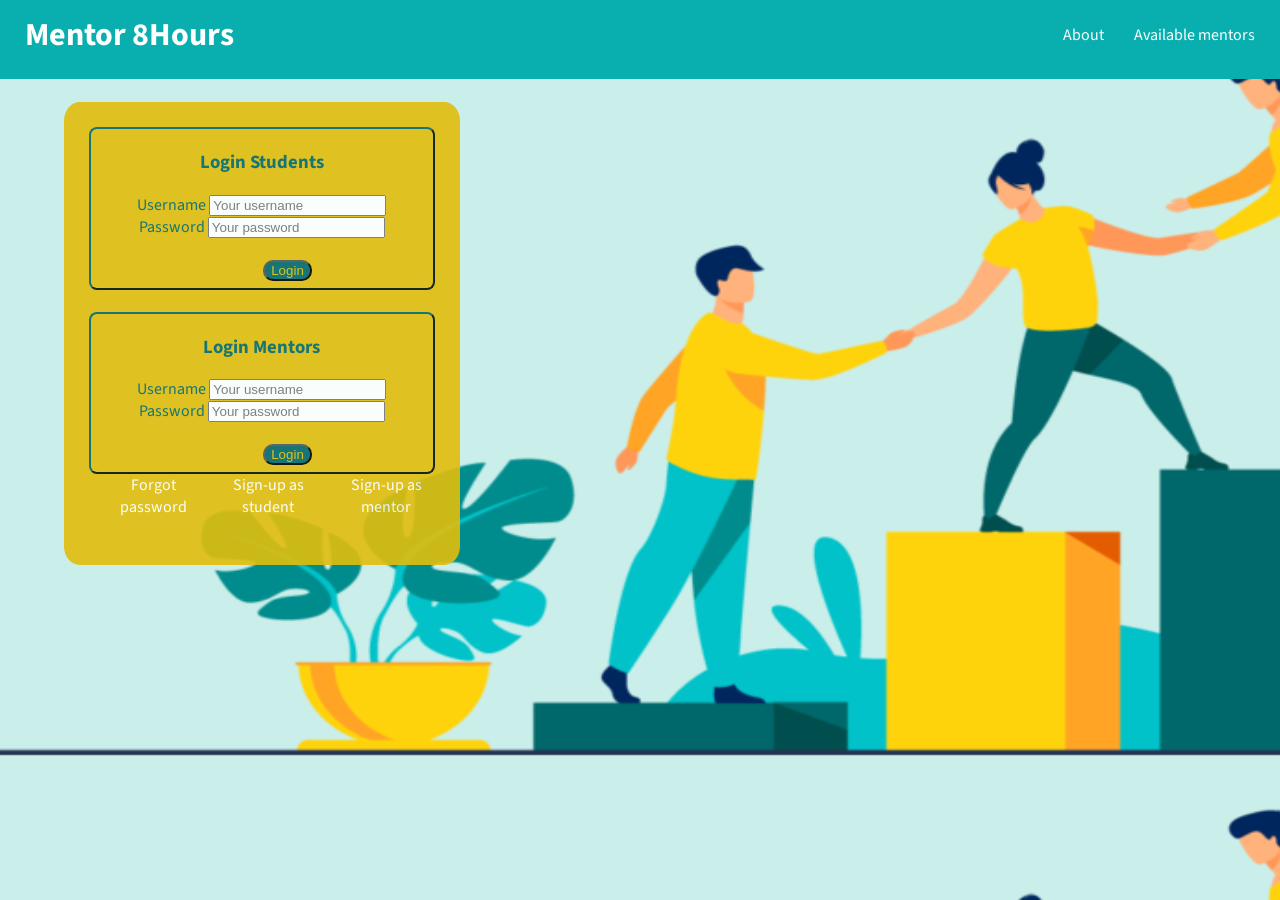
==== index.html @ 268017e3 "updated index" ====
<!DOCTYPE html>
<html lang="en">
<head>
    
    <meta charset="UTF-8">
    <meta http-equiv="X-UA-Compatible" content="IE=edge">
    <meta name="viewport" content="width=device-width, initial-scale=1.0">
    <link rel = "stylesheet" href = "./css/loginstyle.css">
    <link href="https://fonts.googleapis.com/css2?family=Source+Sans+Pro:ital,wght@0,400;0,700;1,400&display=swap" rel="stylesheet">
    <title>Login</title>
</head>
<body>
    <script>
        function functionmain(){
            window.open("MentorsPage.html");
        }
        function functionmain1(){
            window.open("Mentor.html")
        }
    </script>
    <div class = "maindiv">
    <form>
        
        <div class = "div1">
            <h3> Login Students</h3>
        <label for = "Username"> Username</label>
        <input type = "text" id = "Username" placeholder = "Your username" >
        <br>
        <label for = "Password"> Password</label>
        <input type = "password" id = "password" placeholder="Your password" ><br><br>
        <button class = "buttonlogin" type = "submit" onclick = "functionmain()"><span>Login</span></botton>
        </div>
        <br>
        <div class = "div1">
            <h3> Login Mentors</h3>
        <label for = "Username"> Username</label>
        <input type = "text" id = "Username" placeholder = "Your username">
        <br>
        <label for = "Password"> Password</label>
        <input type = "password" id = "password" placeholder="Your password"><br><br>
        <button class = "buttonlogin" type = "submit" onclick = "functionmain1()"><span>Login</span></botton>
        </div>
        <ul class = "nav">
        <li><a href = "url">Forgot password</a></li>
        <li><a href = "SignupStudent.html">Sign-up as student</a></li>
        <li><a href = "SignupMentor.html">Sign-up as mentor</a></li>
        </ul>
        <br>

        
        
    
        
    </form>
    </div>

    <div class="header">
        <h1>Mentor 8Hours</h1>
      
        <ul class="nav3">
          <li><a href="#">About</a></li>
          <li><a href="./MentorsPage.html">Available mentors</a></li>
        </ul>
      </div>
      
      
    

    
</body>
</html>
---- css/loginstyle.css ----
.maindiv {
    text-align: center;
    margin-top: -7%;
    border-radius: 4%;
    border-color: antiquewhite;
    padding: 25px;
    width: 27%;
    margin-left: 5%;
    background-color: rgb(226, 190, 12);
    opacity: 90%;
    ;
    

    
    
}
    body{
        background-image: url("/css/mentorate\ picture.png");
        background-size:1920px 755px;
        padding-top: 15%;
        overflow: hidden;
        margin: 0;
        font-family: "Source Sans Pro", sans-serif; 
    }

  .header {
    padding: 0 25px;
    background-color: #09afaf;
    color: #FFF;
    display: flex;
    justify-content: space-between;
    align-items: center;
    flex-wrap: wrap;
    margin-top: -575px;
  }
  
  .nav a {
    color: #FFF;
    text-decoration: none;
    display: block;
    transition: all 0.3s ease-out;
  }
  
  .nav a:hover {
    color: #c5cae9;
    transform: rotate(6deg);
  }
  
  .nav {
    list-style: none;
    margin: 0;
    padding: 0;
    display: flex;
    
    
  }
  .nav li {
    margin-left: 20px;
  }

  
  .nav3 li {
    margin-left: 30px;
  }

  .nav3 a {
    color: #FFF;
    text-decoration: none;
    display: block;
    transition: all 0.3s ease-out;
  }
  
  .nav3 a:hover {
    color: #c5cae9;
    transform: rotate(6deg);
  }
  
  .nav3 {
    list-style: none;
    margin: 0;
    padding: 0;
    display: flex;
  }

  
  
  
  .hero {
    background-color: #c5cae9;
    padding: 60px 45px;
    display: flex;
    justify-content: center;
  }
  
  .hero-inner {
    max-width: 760px;
  }
  
  .hero h1 {
    font-weight: normal;
    font-size: 4rem;
    margin: 0;
  }
  
  .hero p {
    font-size: 1.18rem;
    line-height: 1.6;
  }
  
  .button {
    background-color: #3949ab;
    color: #FFF;
    text-decoration: none;
    padding: 12px 20px;
    border-radius: 8px;
    font-size: 1.18rem;
    display: inline-block;
  }
  
  .features {
    background-color: #e8eaf6;
    padding: 60px 45px;
  }
  
  .features-inner {
    max-width: 1200px;
    margin: 0 auto;
    display: grid;
    grid-template-columns: repeat(auto-fit, minmax(300px, 1fr));
    grid-column-gap: 45px;
    grid-row-gap: 45px;
  }
  
  .featured-item h3 {
    color: #283593;
    font-size: 1.5rem;
    font-weight: normal;
    margin: 0;
  }
  
  .featured-item p {
    margin: 0;
    line-height: 1.6;
    color: #333;
  }
  
  .footer {
    text-align: center;
    padding: 20px 0;
    color: #999;
    font-size: .9rem;
  }

  .div1{
    border-style: outset;
    border-radius: 8px;
    border-width: 2px;
    padding: 1px;
    padding-bottom: 7px;
    
    color: #056969;
    border-color: #056969;
  }

  .buttonlogin{
    display: flex;
    justify-content: center;
    margin-left: 10.7rem;
    color: rgb(226, 190, 12);;
    background-color: #056969;
    cursor: pointer;
    border-radius: 10px;
    transition: all 0.5s;
  }

  .buttonlogin:hover{
    color: #056969;
    background-color: transparent;
    transition-property: inherit;
    

  }
  .buttonlogin span {
    cursor: pointer;
    display: inline-block;
    position: relative;
    transition: 0.5s;
    transition-delay: 0.1s;
  }
  
  .buttonlogin span:after {
    content: '\00bb';
    position: absolute;
    opacity: 0;
    top: 0;
    right: -20px;
    transition: 0.5s;
    
  }
  
  .buttonlogin:hover span {
    padding-right: 35px;
  }
  
  .buttonlogin:hover span:after {
    opacity: 1;
    right: 0;
  }
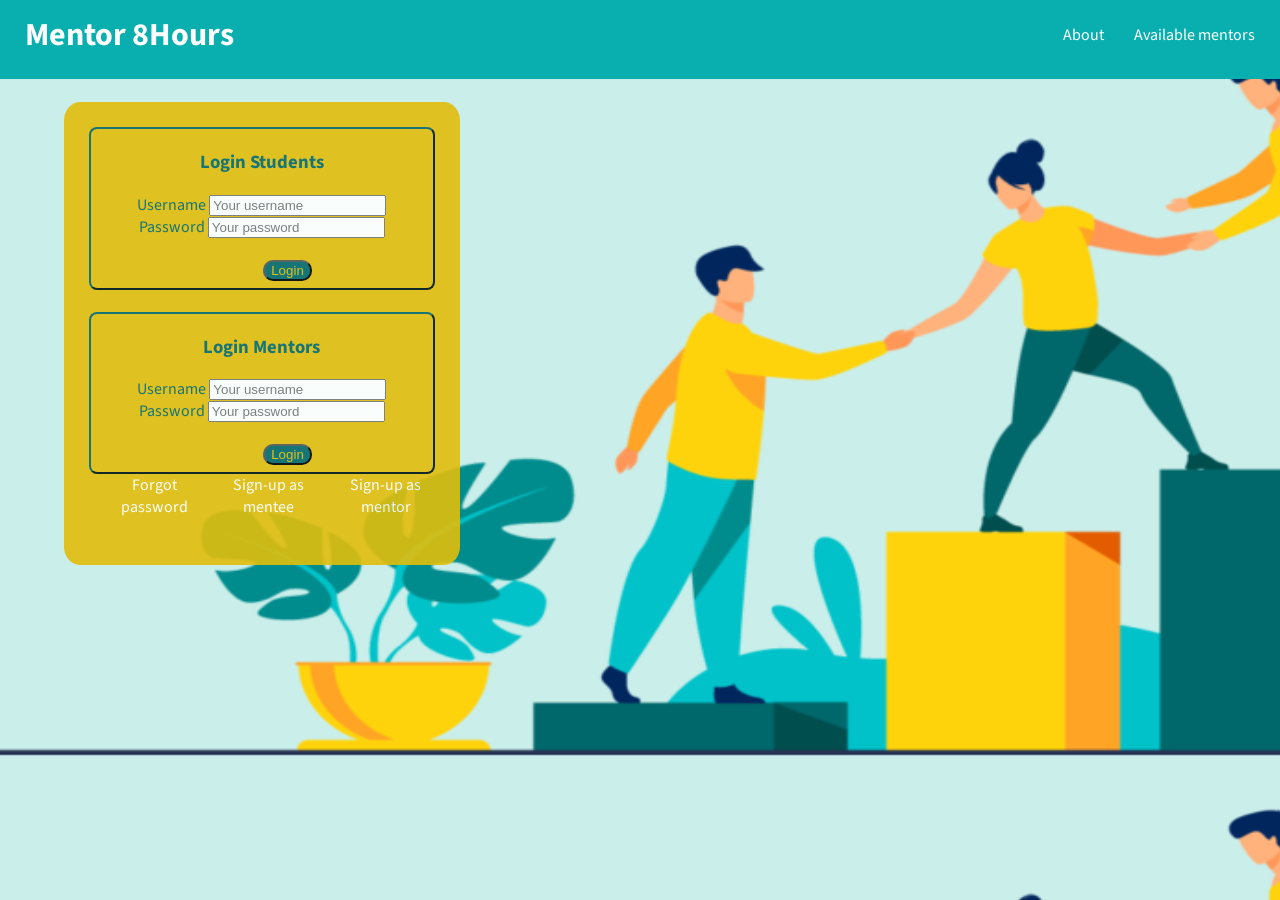
==== commit b5496f56: "Update index.html" ====
--- a/index.html
+++ b/index.html
@@ -42,7 +42,7 @@
         </div>
         <ul class = "nav">
         <li><a href = "url">Forgot password</a></li>
-        <li><a href = "SignupStudent.html">Sign-up as student</a></li>
+        <li><a href = "SignupStudent.html">Sign-up as mentee</a></li>
         <li><a href = "SignupMentor.html">Sign-up as mentor</a></li>
         </ul>
         <br>
@@ -68,4 +68,4 @@
 
     
 </body>
-</html>+</html>
--- a/css/loginstyle.css
+++ b/css/loginstyle.css
@@ -16,7 +16,7 @@
     
 }
     body{
-        background-image: url("/css/mentorate\ picture.png");
+        background-image: url("./mentoratepicture.png");
         background-size:1920px 755px;
         padding-top: 15%;
         overflow: hidden;
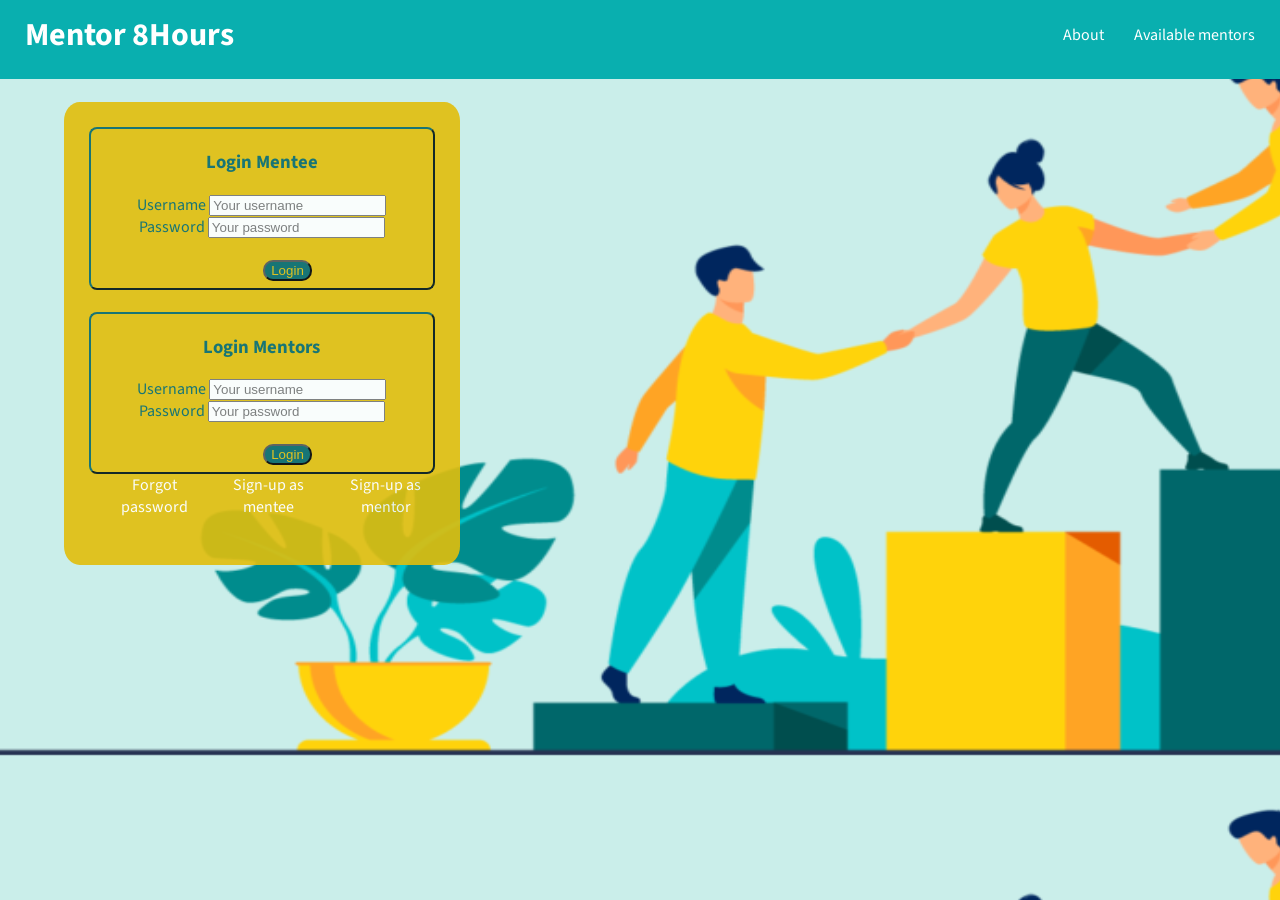
==== commit 9ea36649: "Update index.html" ====
--- a/index.html
+++ b/index.html
@@ -22,7 +22,7 @@
     <form>
         
         <div class = "div1">
-            <h3> Login Students</h3>
+            <h3> Login Mentee</h3>
         <label for = "Username"> Username</label>
         <input type = "text" id = "Username" placeholder = "Your username" >
         <br>
